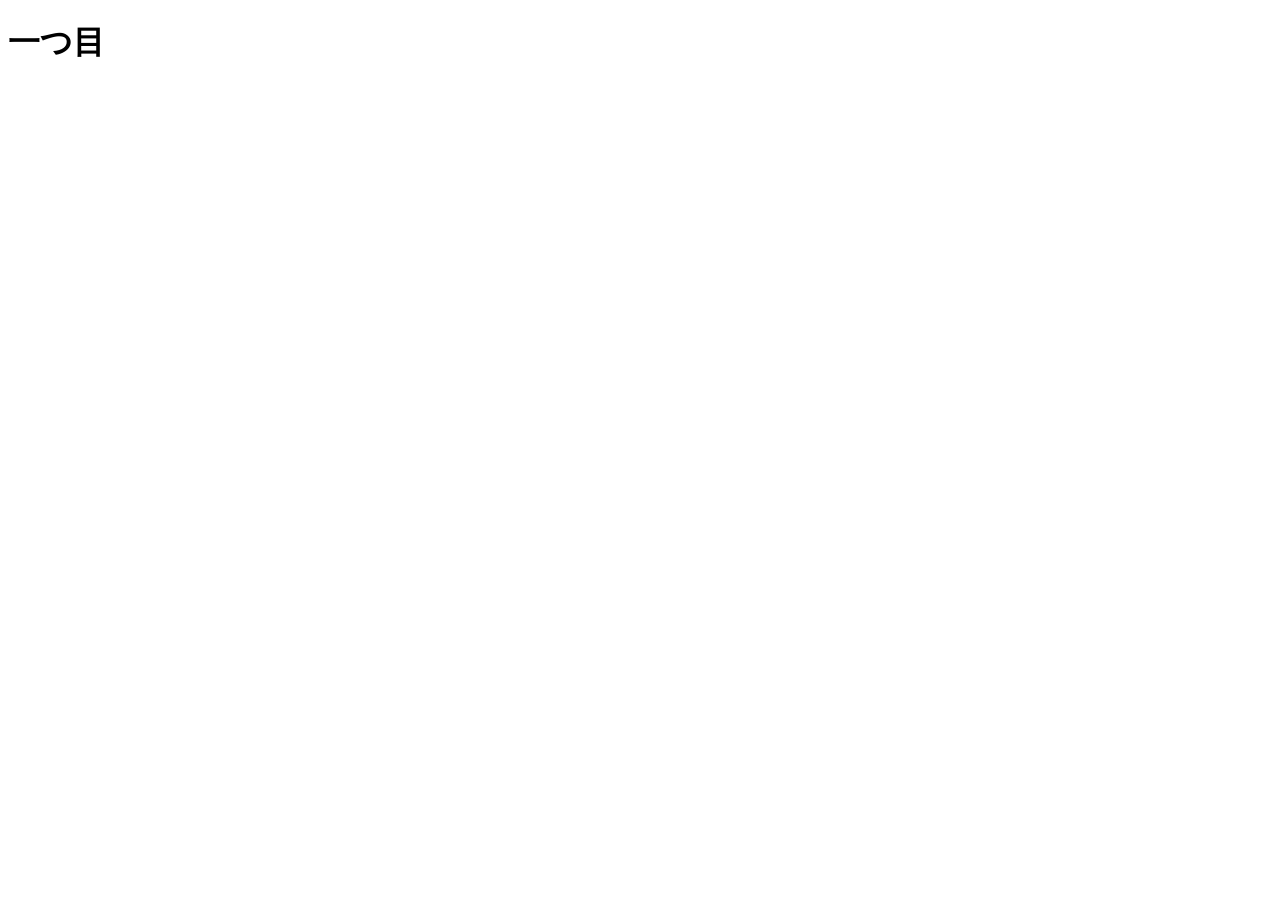
==== 1.html @ 2ac1a801 "大まかな設定" ====
<!DOCTYPE html>
<html>
    <head lang="ja">
        <meta charset="UTF-8">
    <title>一つ目</title>
    <link rel="stylesheet" type="text/css" href="css/style.css">
    </head>
<body>
    <h1>一つ目</h1>
</body>
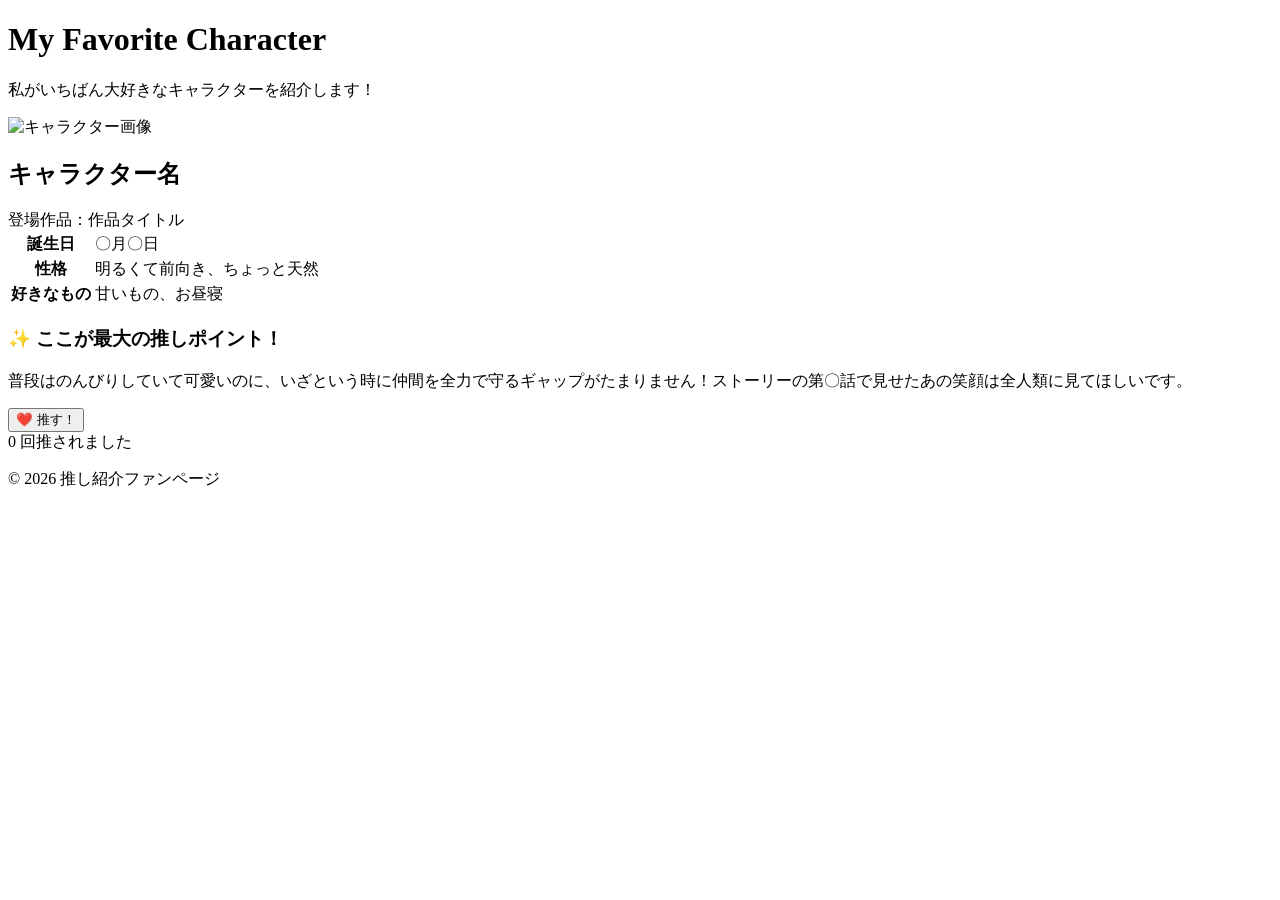
==== commit 8ab4563e: "紹介ページ１の作成" ====
--- a/1.html
+++ b/1.html
@@ -1,10 +1,76 @@
 <!DOCTYPE html>
-<html>
-    <head lang="ja">
-        <meta charset="UTF-8">
-    <title>一つ目</title>
-    <link rel="stylesheet" type="text/css" href="css/style.css">
-    </head>
+<html lang="ja">
+<head>
+    <meta charset="UTF-8">
+    <meta name="viewport" content="width=device-width, initial-scale=1.0">
+    <title>My Favorite Character</title>
+    <link rel="stylesheet" type="text/css" href="css/1.css">
+</head>
 <body>
-    <h1>一つ目</h1>
-</body>+
+    <header>
+        <h1>My Favorite Character</h1>
+        <p>私がいちばん大好きなキャラクターを紹介します！</p>
+    </header>
+
+    <div class="container">
+        <main class="profile-card">
+            <!-- キャラクターの画像（手持ちの画像があれば src="画像パス" に変更してください） -->
+            <img src="https://via.placeholder.com/180" alt="キャラクター画像" class="character-img">
+            
+            <h2 class="character-name">キャラクター名</h2>
+            <div class="character-title">登場作品：作品タイトル</div>
+
+            <table class="profile-table">
+                <tr>
+                    <th>誕生日</th>
+                    <td>〇月〇日</td>
+                </tr>
+                <tr>
+                    <th>性格</th>
+                    <td>明るくて前向き、ちょっと天然</td>
+                </tr>
+                <tr>
+                    <th>好きなもの</th>
+                    <td>甘いもの、お昼寝</td>
+                </tr>
+            </table>
+
+            <div class="highlights">
+                <h3>✨ ここが最大の推しポイント！</h3>
+                <p>
+                    普段はのんびりしていて可愛いのに、いざという時に仲間を全力で守るギャップがたまりません！ストーリーの第〇話で見せたあの笑顔は全人類に見てほしいです。
+                </p>
+            </div>
+
+            <!-- インタラクティブな「いいね」機能 -->
+            <div class="like-section">
+                <button class="like-btn" id="likeBtn">❤️ 推す！</button>
+                <div class="like-count"><span id="count">0</span> 回推されました</div>
+            </div>
+        </main>
+    </div>
+
+    <footer>
+        <p>&copy; 2026 推し紹介ファンページ</p>
+    </footer>
+
+    <script>
+        // いいねボタンのカウントアップ処理
+        const likeBtn = document.getElementById('likeBtn');
+        const countSpan = document.getElementById('count');
+        let count = 0;
+
+        likeBtn.addEventListener('click', () => {
+            count++;
+            countSpan.textContent = count;
+            
+            // クリックしたときのプチアニメーション
+            likeBtn.style.transform = 'scale(0.95)';
+            setTimeout(() => {
+                likeBtn.style.transform = 'none';
+            }, 100);
+        });
+    </script>
+</body>
+</html>
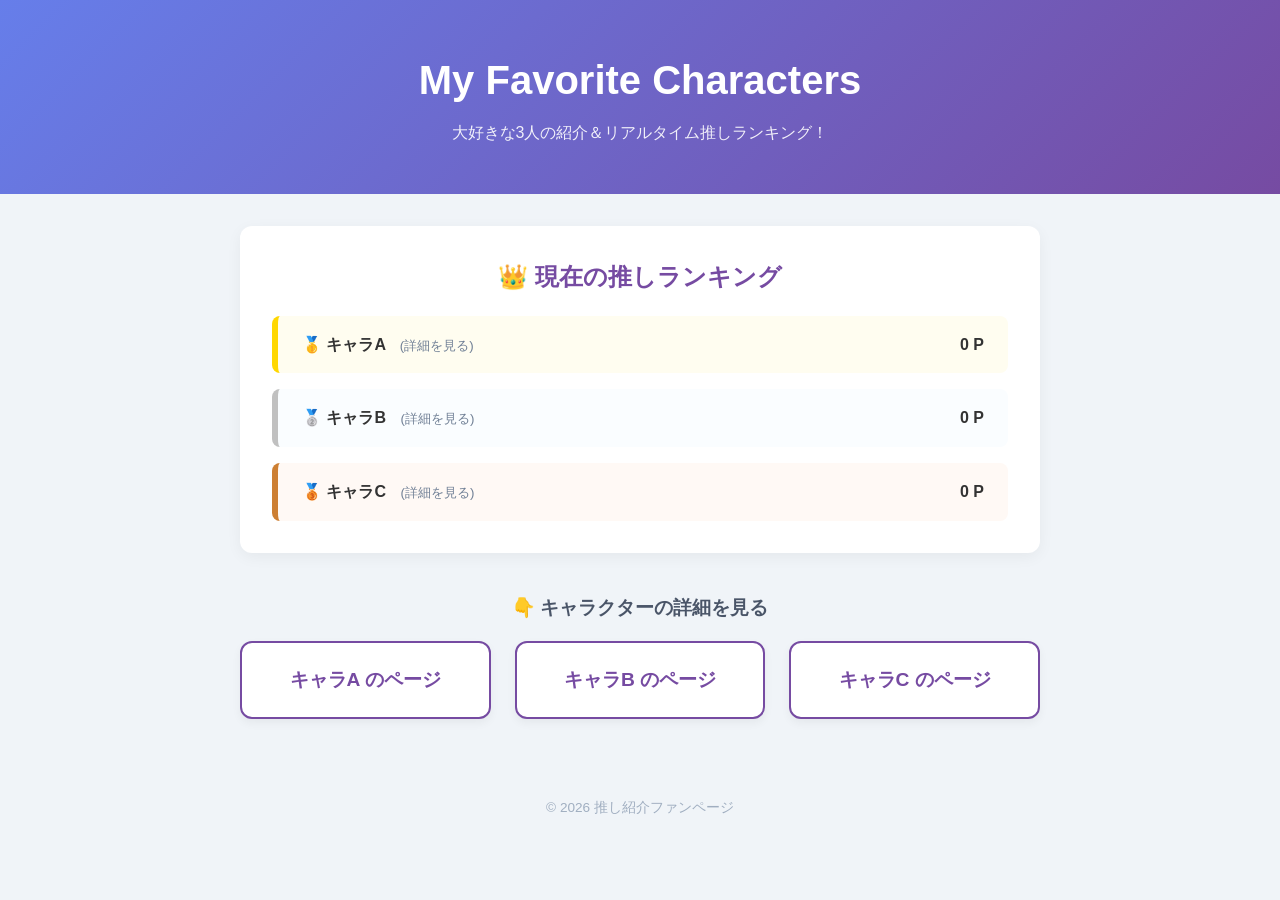
==== commit f814f0e2: "Update 1.html" ====
--- a/1.html
+++ b/1.html
@@ -3,52 +3,279 @@
 <head>
     <meta charset="UTF-8">
     <meta name="viewport" content="width=device-width, initial-scale=1.0">
-    <title>My Favorite Character</title>
-    <link rel="stylesheet" type="text/css" href="css/1.css">
+    <title>推しキャラクター紹介＆ランキングポータル</title>
+    <style>
+        body {
+            font-family: 'Helvetica Neue', Arial, 'Hiragino Kaku Gothic ProN', 'Hiragino Sans', Meiryo, sans-serif;
+            background-color: #f0f4f8;
+            color: #333;
+            margin: 0;
+            padding: 0;
+            line-height: 1.6;
+        }
+
+        header {
+            background: linear-gradient(135deg, #667eea 0%, #764ba2 100%);
+            color: #fff;
+            text-align: center;
+            padding: 3rem 1rem;
+            position: relative;
+        }
+
+        header h1 { margin: 0; font-size: 2.5rem; }
+        header p { margin: 0.5rem 0 0; opacity: 0.9; }
+
+        /* 戻るボタン（キャラクターページ用） */
+        .back-btn {
+            position: absolute;
+            top: 20px;
+            left: 20px;
+            background: rgba(255, 255, 255, 0.2);
+            color: white;
+            border: 1px solid rgba(255, 255, 255, 0.4);
+            padding: 0.5rem 1rem;
+            border-radius: 20px;
+            cursor: pointer;
+            font-weight: bold;
+            display: none; /* 初期は非表示 */
+        }
+        .back-btn:hover { background: rgba(255, 255, 255, 0.3); }
+
+        .container {
+            max-width: 800px;
+            margin: 0 auto;
+            padding: 2rem 1rem;
+        }
+
+        /* ページの表示・非表示を切り替えるクラス */
+        .page { display: none; }
+        .page.active { display: block; animation: fadeIn 0.5s ease; }
+
+        @keyframes fadeIn {
+            from { opacity: 0; transform: translateY(10px); }
+            to { opacity: 1; transform: translateY(0); }
+        }
+
+        /* --- 【トップページ用デザイン】 --- */
+        .ranking-section {
+            background: #fff;
+            padding: 2rem;
+            border-radius: 12px;
+            box-shadow: 0 4px 15px rgba(0,0,0,0.05);
+            margin-bottom: 2.5rem;
+        }
+
+        .ranking-section h2 { margin-top: 0; color: #764ba2; text-align: center; }
+
+        .ranking-list {
+            list-style: none;
+            padding: 0;
+            margin: 0;
+            display: flex;
+            flex-direction: column;
+            gap: 1rem;
+        }
+
+        .ranking-item {
+            display: flex;
+            justify-content: space-between;
+            align-items: center;
+            padding: 1rem 1.5rem;
+            background: #f7fafc;
+            border-radius: 8px;
+            font-weight: bold;
+            cursor: pointer;
+            transition: transform 0.2s, box-shadow 0.2s;
+            border-left: 6px solid #cbd5e0;
+        }
+        .ranking-item:hover {
+            transform: translateX(5px);
+            box-shadow: 0 4px 10px rgba(0,0,0,0.05);
+        }
+
+        /* 順位バッジ */
+        .ranking-item.rank-0 { border-left-color: #ffd700; background: #fffdf0; }
+        .ranking-item.rank-1 { border-left-color: #c0c0c0; background: #fafdff; }
+        .ranking-item.rank-2 { border-left-color: #cd7f32; background: #fff9f5; }
+
+        .menu-title {
+            text-align: center;
+            color: #4a5568;
+            margin-top: 2rem;
+        }
+
+        /* リンクボタン一覧 */
+        .char-menu {
+            display: grid;
+            grid-template-columns: repeat(auto-fit, minmax(200px, 1fr));
+            gap: 1.5rem;
+        }
+
+        .menu-btn {
+            background: #fff;
+            border: 2px solid #764ba2;
+            color: #764ba2;
+            padding: 1.5rem;
+            border-radius: 12px;
+            font-size: 1.2rem;
+            font-weight: bold;
+            cursor: pointer;
+            transition: all 0.3s;
+            box-shadow: 0 4px 10px rgba(0,0,0,0.05);
+        }
+
+        .menu-btn:hover {
+            background: #764ba2;
+            color: #fff;
+            transform: translateY(-3px);
+            box-shadow: 0 6px 15px rgba(118, 75, 162, 0.3);
+        }
+
+        /* --- 【キャラクター詳細ページ用デザイン】 --- */
+        .profile-card {
+            background-color: #fff;
+            border-radius: 12px;
+            box-shadow: 0 4px 20px rgba(0, 0, 0, 0.08);
+            padding: 2.5rem;
+            text-align: center;
+        }
+
+        .character-img {
+            width: 160px;
+            height: 160px;
+            border-radius: 50%;
+            background-color: #ddd;
+            margin: 0 auto 1.5rem;
+            border: 4px solid #fff;
+            box-shadow: 0 4px 10px rgba(0,0,0,0.1);
+            object-fit: cover;
+        }
+
+        .character-name { font-size: 2rem; margin: 0; color: #2d3748; }
+        .character-title { color: #764ba2; font-weight: bold; margin: 0.5rem 0 2rem; }
+
+        .profile-table {
+            width: 100%;
+            border-collapse: collapse;
+            margin-bottom: 2rem;
+            text-align: left;
+        }
+        .profile-table th, .profile-table td { padding: 1rem; border-bottom: 1px solid #edf2f7; }
+        .profile-table th { width: 30%; color: #718096; }
+
+        .highlights {
+            text-align: left;
+            background: #f7fafc;
+            padding: 1.5rem;
+            border-radius: 8px;
+            margin-bottom: 2.5rem;
+        }
+        .highlights h3 { margin-top: 0; color: #2d3748; }
+
+        .like-btn {
+            background: linear-gradient(135deg, #ff758c 0%, #ff7eb3 100%);
+            color: white;
+            border: none;
+            padding: 0.8rem 2.5rem;
+            font-size: 1.1rem;
+            font-weight: bold;
+            border-radius: 50px;
+            cursor: pointer;
+            box-shadow: 0 4px 15px rgba(255, 117, 140, 0.4);
+            transition: transform 0.1s;
+        }
+        .like-btn:active { transform: scale(0.95); }
+        .like-count { margin-top: 0.5rem; font-size: 0.9rem; color: #718096; }
+
+        footer { text-align: center; padding: 2rem; color: #a0aec0; font-size: 0.85rem; }
+    </style>
 </head>
 <body>
 
     <header>
-        <h1>My Favorite Character</h1>
-        <p>私がいちばん大好きなキャラクターを紹介します！</p>
+        <button class="back-btn" id="backBtn" onclick="showPage('top')">⬅ トップに戻る</button>
+        <h1 id="mainTitle">My Favorite Characters</h1>
+        <p id="subTitle">大好きな3人の紹介＆リアルタイム推しランキング！</p>
     </header>
 
     <div class="container">
-        <main class="profile-card">
-            <!-- キャラクターの画像（手持ちの画像があれば src="画像パス" に変更してください） -->
-            <img src="https://via.placeholder.com/180" alt="キャラクター画像" class="character-img">
-            
-            <h2 class="character-name">キャラクター名</h2>
-            <div class="character-title">登場作品：作品タイトル</div>
-
-            <table class="profile-table">
-                <tr>
-                    <th>誕生日</th>
-                    <td>〇月〇日</td>
-                </tr>
-                <tr>
-                    <th>性格</th>
-                    <td>明るくて前向き、ちょっと天然</td>
-                </tr>
-                <tr>
-                    <th>好きなもの</th>
-                    <td>甘いもの、お昼寝</td>
-                </tr>
-            </table>
-
-            <div class="highlights">
-                <h3>✨ ここが最大の推しポイント！</h3>
-                <p>
-                    普段はのんびりしていて可愛いのに、いざという時に仲間を全力で守るギャップがたまりません！ストーリーの第〇話で見せたあの笑顔は全人類に見てほしいです。
-                </p>
+        
+        <!-- ==================== 🏠 トップページ ==================== -->
+        <div id="page-top" class="page active">
+            <!-- 👑 ランキング（ここに残します） -->
+            <section class="ranking-section">
+                <h2>👑 現在の推しランキング</h2>
+                <ol class="ranking-list" id="rankingList"></ol>
+            </section>
+
+            <h3 class="menu-title">👇 キャラクターの詳細を見る</h3>
+            <div class="char-menu">
+                <button class="menu-btn" onclick="showPage('char1')">キャラA のページ</button>
+                <button class="menu-btn" onclick="showPage('char2')">キャラB のページ</button>
+                <button class="menu-btn" onclick="showPage('char3')">キャラC のページ</button>
             </div>
-
-            <!-- インタラクティブな「いいね」機能 -->
-            <div class="like-section">
-                <button class="like-btn" id="likeBtn">❤️ 推す！</button>
-                <div class="like-count"><span id="count">0</span> 回推されました</div>
-            </div>
-        </main>
+        </div>
+
+        <!-- ==================== 👤 キャラA のページ ==================== -->
+        <div id="page-char1" class="page">
+            <main class="profile-card">
+                <img src="https://via.placeholder.com/160" alt="キャラ1" class="character-img">
+                <h2 class="character-name">キャラA</h2>
+                <div class="character-title">登場作品：作品タイトルX</div>
+                <table class="profile-table">
+                    <tr><th>誕生日</th><td>1月10日</td></tr>
+                    <tr><th>性格</th><td>クールで天才肌</td></tr>
+                    <tr><th>好きなもの</th><td>珈琲、読書</td></tr>
+                </table>
+                <div class="highlights">
+                    <h3>✨ 推す理由</h3>
+                    <p>一見冷たいけれど、実は誰よりも仲間想いなツンデレなところが最高です！</p>
+                </div>
+                <button class="like-btn" onclick="pushLike('char1')">❤️ 推す！</button>
+                <div class="like-count"><span id="count-char1">0</span> 回推されました</div>
+            </main>
+        </div>
+
+        <!-- ==================== 👤 キャラB のページ ==================== -->
+        <div id="page-char2" class="page">
+            <main class="profile-card">
+                <img src="https://via.placeholder.com/160" alt="キャラ2" class="character-img">
+                <h2 class="character-name">キャラB</h2>
+                <div class="character-title">登場作品：作品タイトルY</div>
+                <table class="profile-table">
+                    <tr><th>誕生日</th><td>5月23日</td></tr>
+                    <tr><th>性格</th><td>元気いっぱいのムードメーカー</td></tr>
+                    <tr><th>好きなもの</th><td>ハンバーグ、運動</td></tr>
+                </table>
+                <div class="highlights">
+                    <h3>✨ 推す理由</h3>
+                    <p>いるだけで画面が明るくなる太陽のような存在。笑顔が一番の武器です！</p>
+                </div>
+                <button class="like-btn" onclick="pushLike('char2')">❤️ 推す！</button>
+                <div class="like-count"><span id="count-char2">0</span> 回推されました</div>
+            </main>
+        </div>
+
+        <!-- ==================== 👤 キャラC のページ ==================== -->
+        <div id="page-char3" class="page">
+            <main class="profile-card">
+                <img src="https://via.placeholder.com/160" alt="キャラ3" class="character-img">
+                <h2 class="character-name">キャラC</h2>
+                <div class="character-title">登場作品：作品タイトルZ</div>
+                <table class="profile-table">
+                    <tr><th>誕生日</th><td>9月3日</td></tr>
+                    <tr><th>性格</th><td>おっとり優しい、隠れ大食い</td></tr>
+                    <tr><th>好きなもの</th><td>和菓子、お茶</td></tr>
+                </table>
+                <div class="highlights">
+                    <h3>✨ 推す理由</h3>
+                    <p>いつもニコニコしていて癒やされますが、戦闘時の頼もしさが異常です。</p>
+                </div>
+                <button class="like-btn" onclick="pushLike('char3')">❤️ 推す！</button>
+                <div class="like-count"><span id="count-char3">0</span> 回推されました</div>
+            </main>
+        </div>
+
     </div>
 
     <footer>
@@ -56,21 +283,73 @@
     </footer>
 
     <script>
-        // いいねボタンのカウントアップ処理
-        const likeBtn = document.getElementById('likeBtn');
-        const countSpan = document.getElementById('count');
-        let count = 0;
-
-        likeBtn.addEventListener('click', () => {
-            count++;
-            countSpan.textContent = count;
+        // データ管理
+        const characters = [
+            { id: 'char1', name: 'キャラA', count: 0 },
+            { id: 'char2', name: 'キャラB', count: 0 },
+            { id: 'char3', name: 'キャラC', count: 0 }
+        ];
+
+        // ページを切り替える関数
+        function showPage(pageId) {
+            // すべてのページをいったん非表示にする
+            document.querySelectorAll('.page').forEach(page => {
+                page.classList.remove('active');
+            });
+
+            // 指定されたページを表示する
+            document.getElementById(`page-${pageId}`).classList.add('active');
+
+            // ヘッダーのボタンやタイトルの調整
+            const backBtn = document.getElementById('backBtn');
+            if (pageId === 'top') {
+                backBtn.style.display = 'none';
+                document.getElementById('mainTitle').textContent = "My Favorite Characters";
+            } else {
+                backBtn.style.display = 'block';
+                const charData = characters.find(c => c.id === pageId);
+                document.getElementById('mainTitle').textContent = `${charData.name} の紹介`;
+            }
+            // ページを切り替えたら一番上にスクロール
+            window.scrollTo(0, 0);
+        }
+
+        // 「推す！」ボタンを押したときの処理
+        function pushLike(id) {
+            const target = characters.find(char => char.id === id);
+            if (target) {
+                target.count++;
+                document.getElementById(`count-${id}`).textContent = target.count;
+                updateRanking();
+            }
+        }
+
+        // ランキングの更新と表示（トップページ）
+        function updateRanking() {
+            const rankingList = document.getElementById('rankingList');
+            const sorted = [...characters].sort((a, b) => b.count - a.count);
             
-            // クリックしたときのプチアニメーション
-            likeBtn.style.transform = 'scale(0.95)';
-            setTimeout(() => {
-                likeBtn.style.transform = 'none';
-            }, 100);
-        });
+            rankingList.innerHTML = '';
+            
+            sorted.forEach((char, index) => {
+                const li = document.createElement('li');
+                // 順位に応じたクラス（色分け用）とクリックイベントを付与
+                li.className = `ranking-item rank-${index}`;
+                li.setAttribute('onclick', `showPage('${char.id}')`);
+                
+                const medals = ['🥇', '🥈', '🥉'];
+                const rankBadge = medals[index] || `${index + 1}位`;
+                
+                li.innerHTML = `
+                    <span>${rankBadge} ${char.name} <small style="font-weight:normal; color:#718096; margin-left:10px;">(詳細を見る)</small></span>
+                    <span>${char.count} P</span>
+                `;
+                rankingList.appendChild(li);
+            });
+        }
+
+        // 初期化
+        updateRanking();
     </script>
 </body>
 </html>
